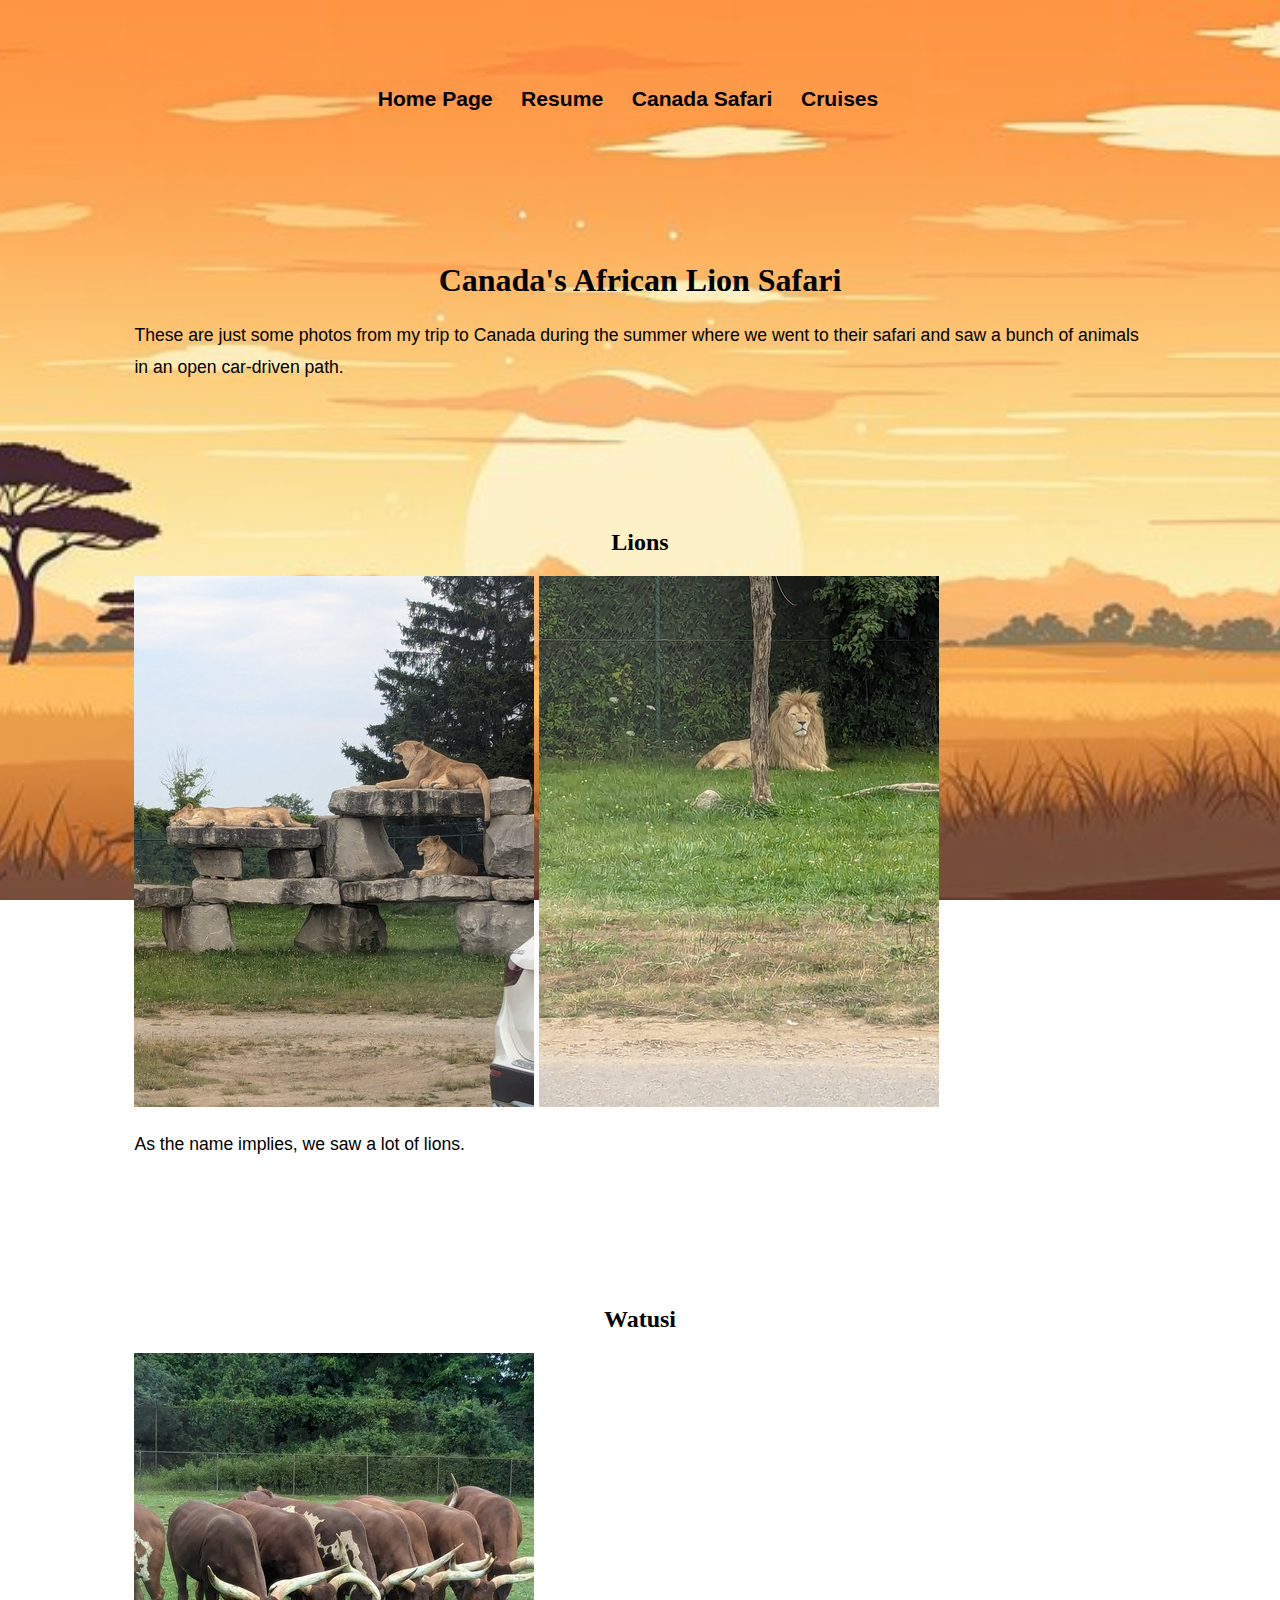
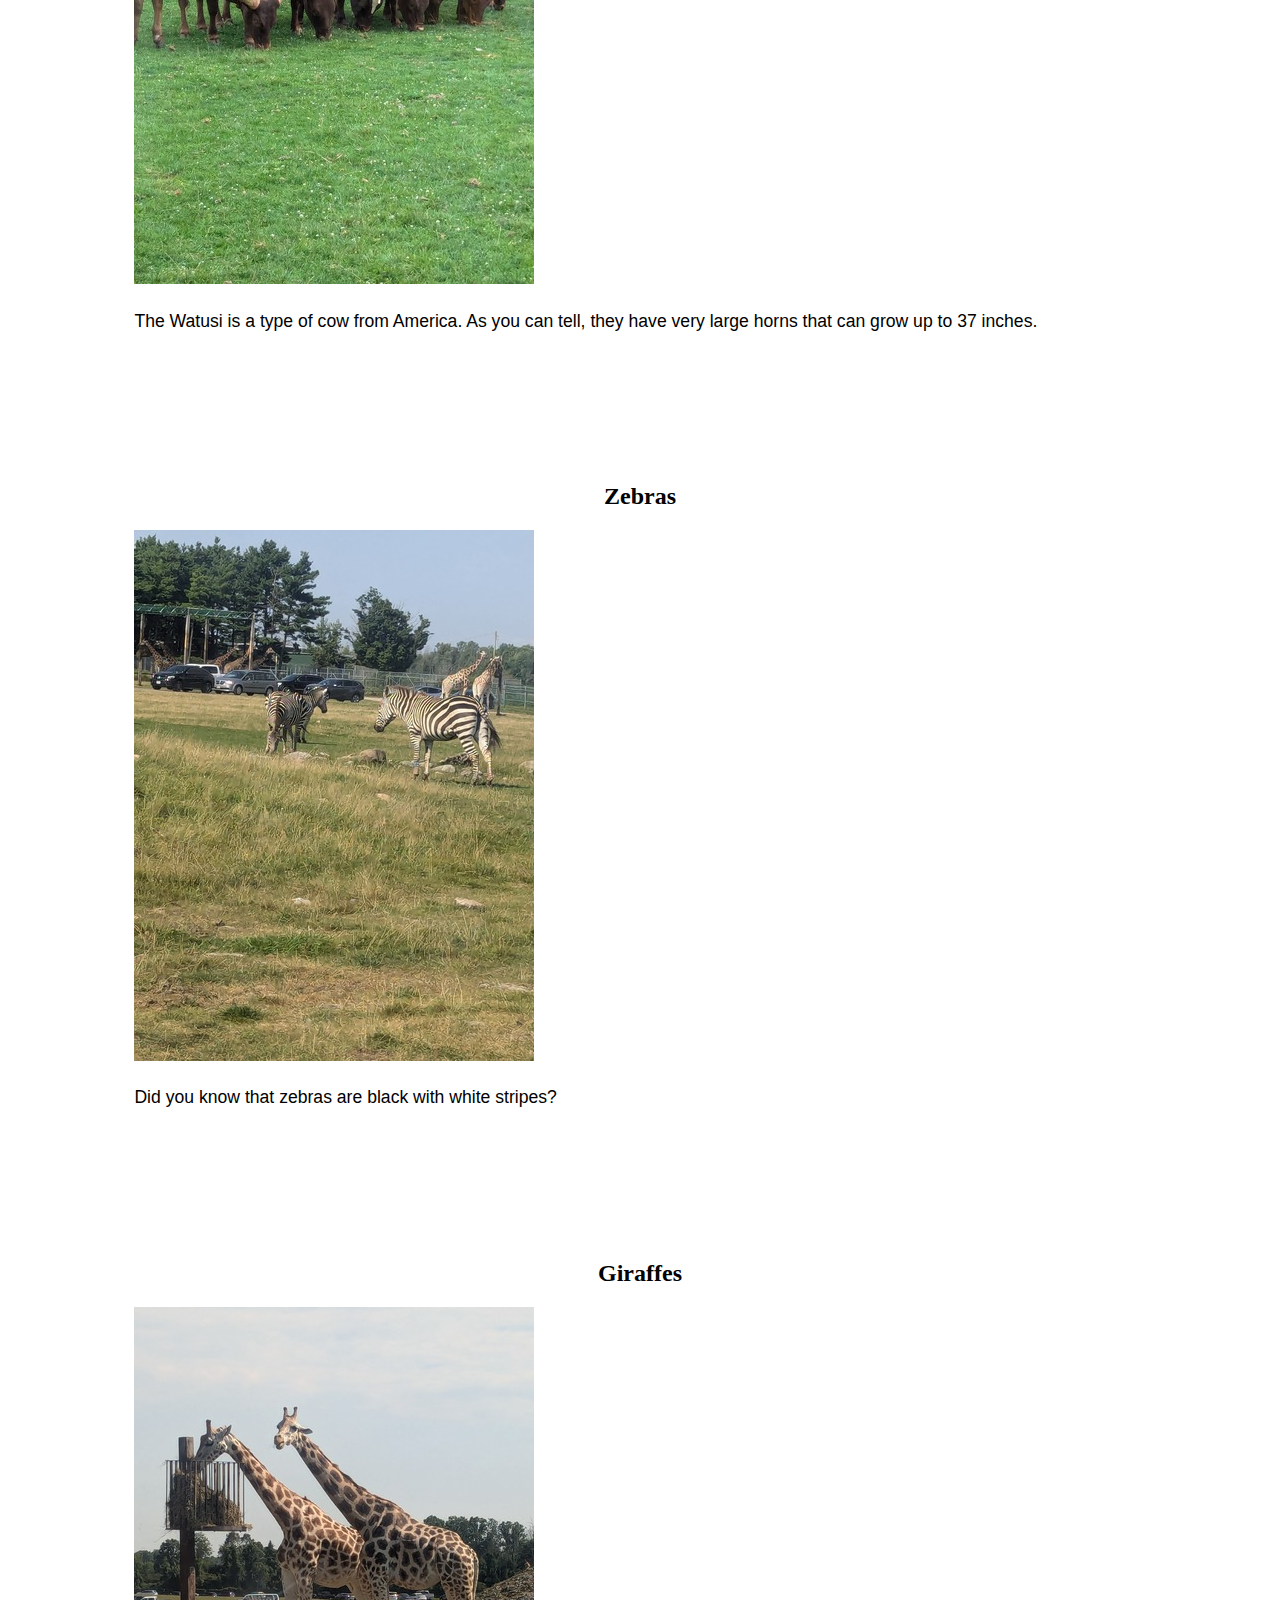
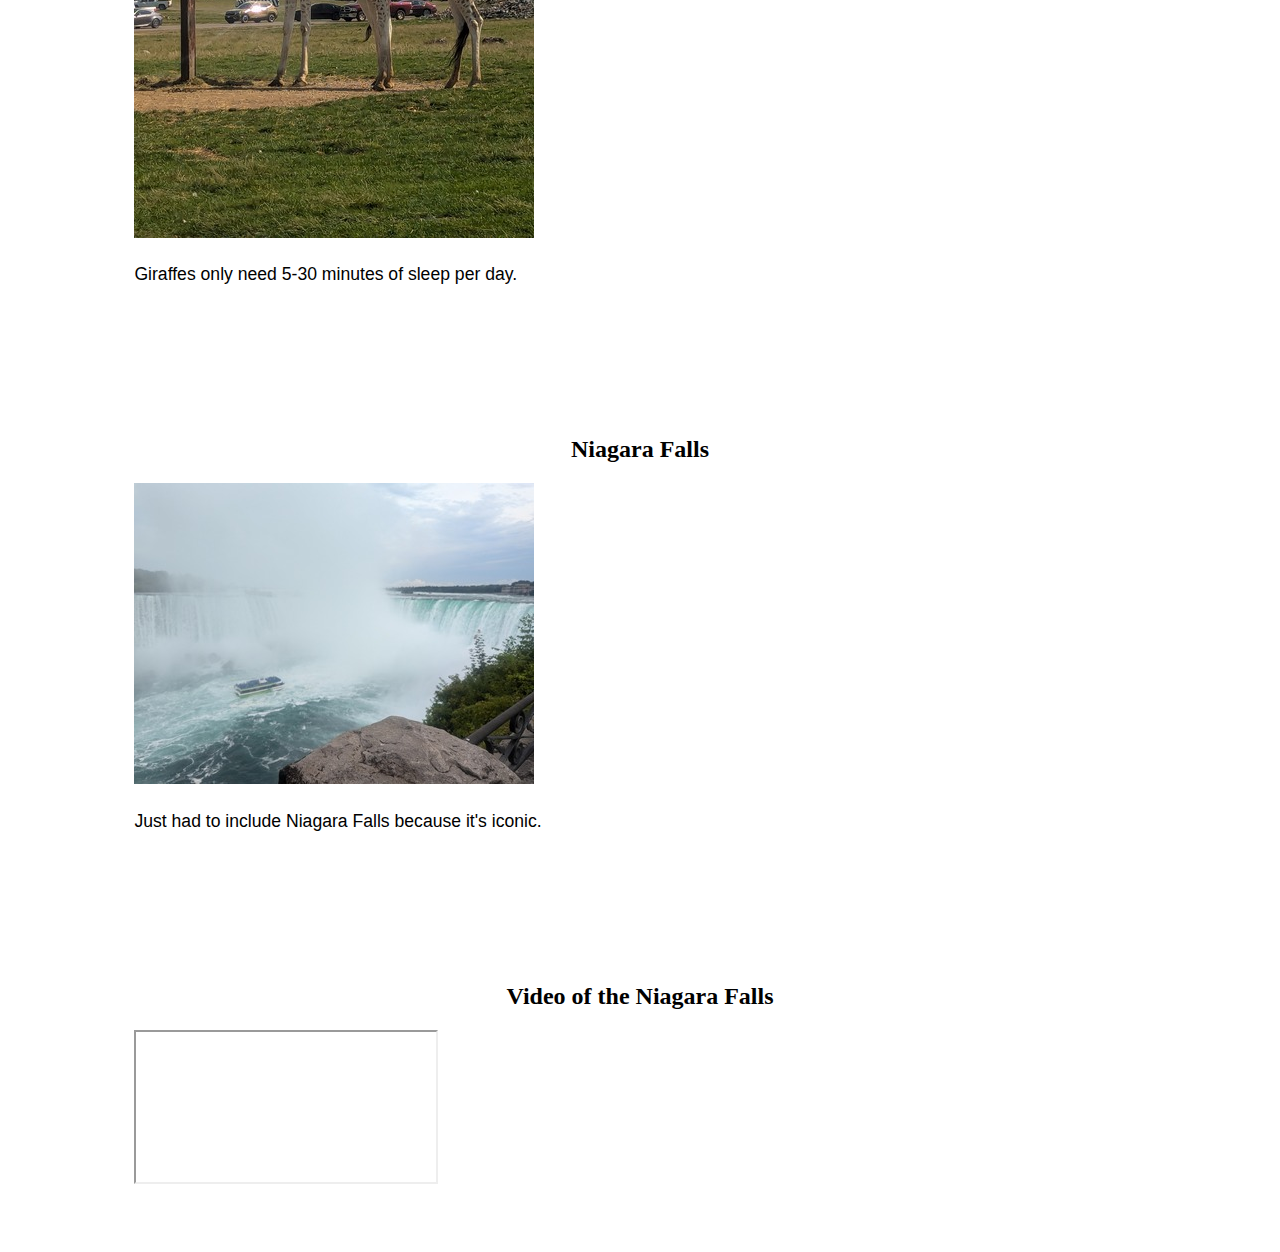
==== canada.html @ bb77d840 "uploaded project 2 files" ====
<!DOCTYPE html>
<html lang="en">
  <head>
    <meta charset="utf-8">
    <title>Canada</title>
    <link rel="stylesheet" href="css/reset.css">
    <link rel="stylesheet" href="css/styles.css">
  </head>

  <body class="safari-page">

    <section>
      <ul>
        <li><a href="index.html">Home Page</a></li>
        <li><a href="resume.html">Resume</a></li>
        <li><a href="canada.html">Canada Safari</a></li>
        <li><a href="cruise.html">Cruises</a></li>
      </ul>
    </section>

    <section>
      <h1>Canada's African Lion Safari</h1>
      <p>These are just some photos from my trip to Canada during the summer where we went to their safari and saw a bunch of animals in an open car-driven path.</p>
    </section>

    <section>
      <h2>Lions</h2>
      <img src="images/lion.jpg" alt="Lions at the safari">
      <img src="images/lion2.jpg" alt="Male lion">
      <p>As the name implies, we saw a lot of lions.</p>
    </section>

    <section>
      <h2>Watusi</h2>
      <img src="images/watusi.jpg" alt="Watusi">
      <p>The Watusi is a type of cow from America. As you can tell, they have very large horns that can grow up to 37 inches.</p>
    </section>

    <section>
      <h2>Zebras</h2>
      <img src="images/zebra.jpg" alt="Zebras in the African Lion Safari">
      <p>Did you know that zebras are black with white stripes?</p>
    </section>

    <section>
      <h2>Giraffes</h2>
      <img src="images/giraffe.jpg" alt="Giraffes in the African Lion Safari">
      <p>Giraffes only need 5-30 minutes of sleep per day.</p>
    </section>

    <section>
      <h2>Niagara Falls</h2>
      <img src="images/niagara.jpg" alt="Niagara Falls">
      <p>Just had to include Niagara Falls because it's iconic.</p>
    </section>

    <section>
      <h2>Video of the Niagara Falls</h2>
      <iframe src="https://www.youtube.com/embed/aM9Sb7kuQ64" title="Niagara Falls Pan video" allowfullscreen></iframe>
    </section>

  </body>
</html>
---- css/styles.css ----
body.cruise-page {
  background-image: url('../images/cruisebackground.jpg');
  background-size: cover;
  background-position: center;
  background-attachment: fixed;
  color: #00ff08;
}

body.home-page {
  background-image: url('../images/citybackground.jpg');
  background-size: cover;
  background-position: center;
  background-attachment: fixed;
  color: #000000;
}

body.safari-page {
  background-image: url('../images/safaribackground.jpg');
  background-size: cover;
  background-position: center;
  background-attachment: fixed;
  color: #000000;
}

body.resume-page {
  background-color: #ffffff;
  color: #000000;
}

body {
  font-family: "Arial", "Helvetica", sans-serif;
}

h1, h2, h3 {
  text-align: center;
  margin-top: 2rem;
  font-family: 'Georgia', serif;
}

section {
  margin: 2rem auto;
  padding: 2rem;
  max-width: 80%;
}

nav {
  text-align: center;
  margin: 1rem 0;
}

nav ul {
  list-style-type: none;
  padding: 0;
}

nav ul li {
  display: inline;
  margin-right: 2rem;
}

nav ul li a {
  color: #000000;
  text-decoration: none;
  font-weight: bold;
}

nav ul li a:hover {
  color: #ffcc00;
}

ul {
  list-style-type: none;
  padding: 0;
  text-align: center;
}

ul li {
  display: inline-block;
  margin-right: 1.5rem;
}

ul li a {
  color: #000000;
  text-decoration: none;
  font-weight: bold;
  font-size: 1.2em;
}

ul li a:hover {
  color: #ffcc00;
}

p, li {
  text-align: left;
  font-size: 1.1em;
  line-height: 1.8;
}

@media screen and (max-width: 768px) {
  section {
    max-width: 95%;
  }
  a {
    color: #0066cc;
    text-decoration: none;
  }
  a:hover {
    color: #ff6600;
    text-decoration: underline;
  }

  img {
    max-width: 100%;
    height: auto;
    border-radius: 10px;
  }

  ul li {
    margin-right: 8px;
  }
}
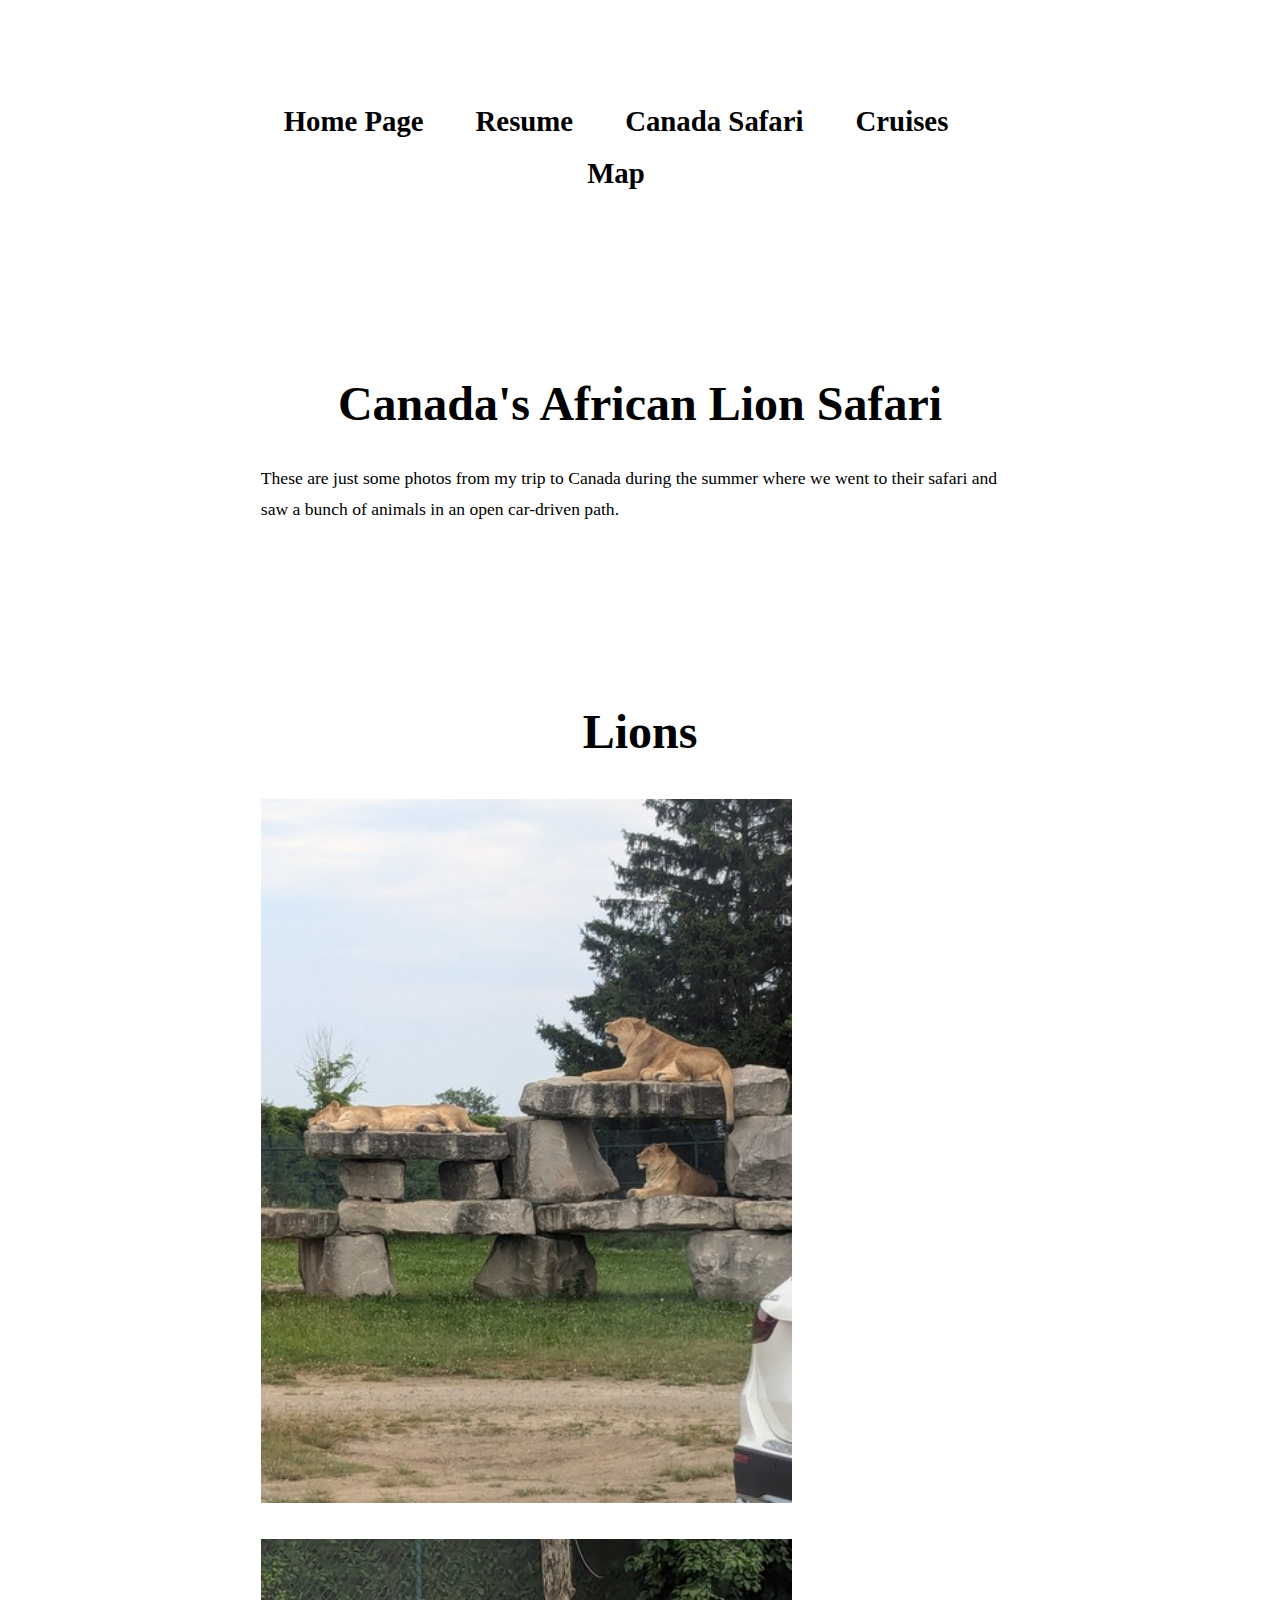
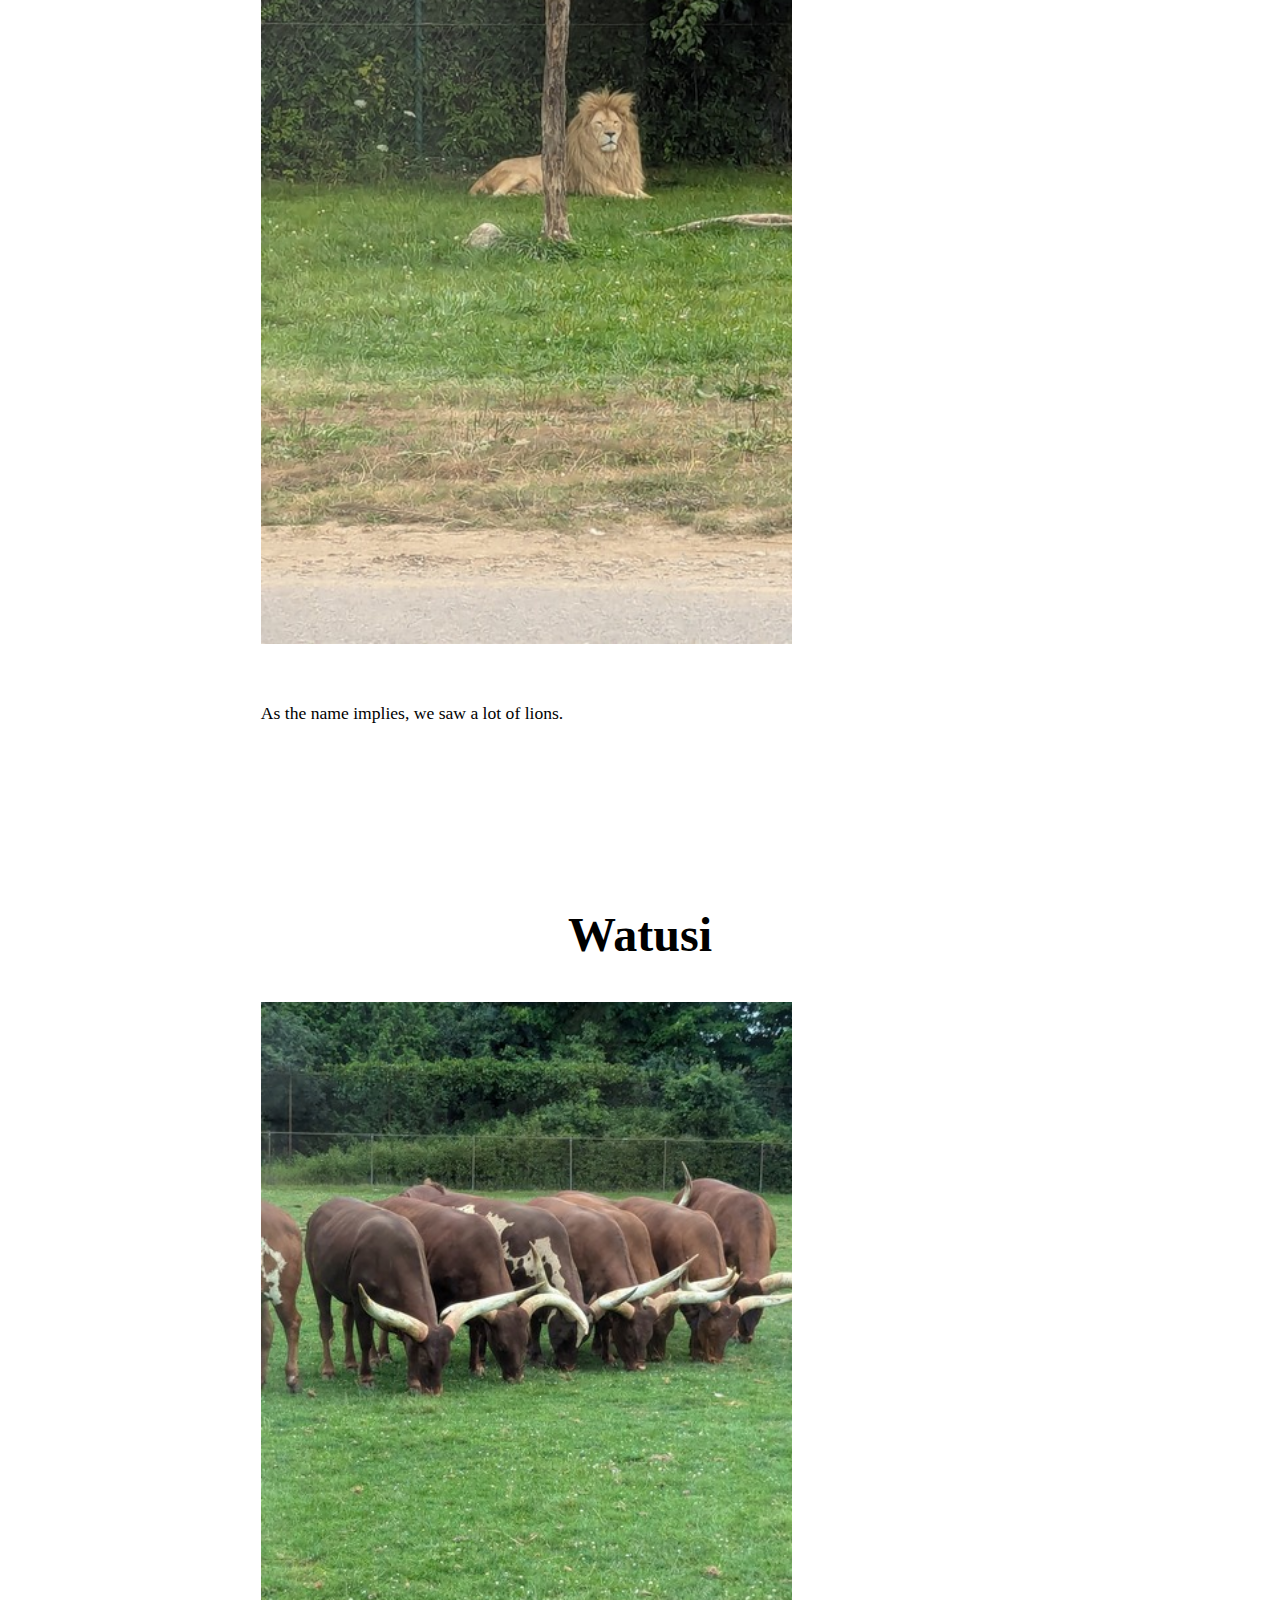
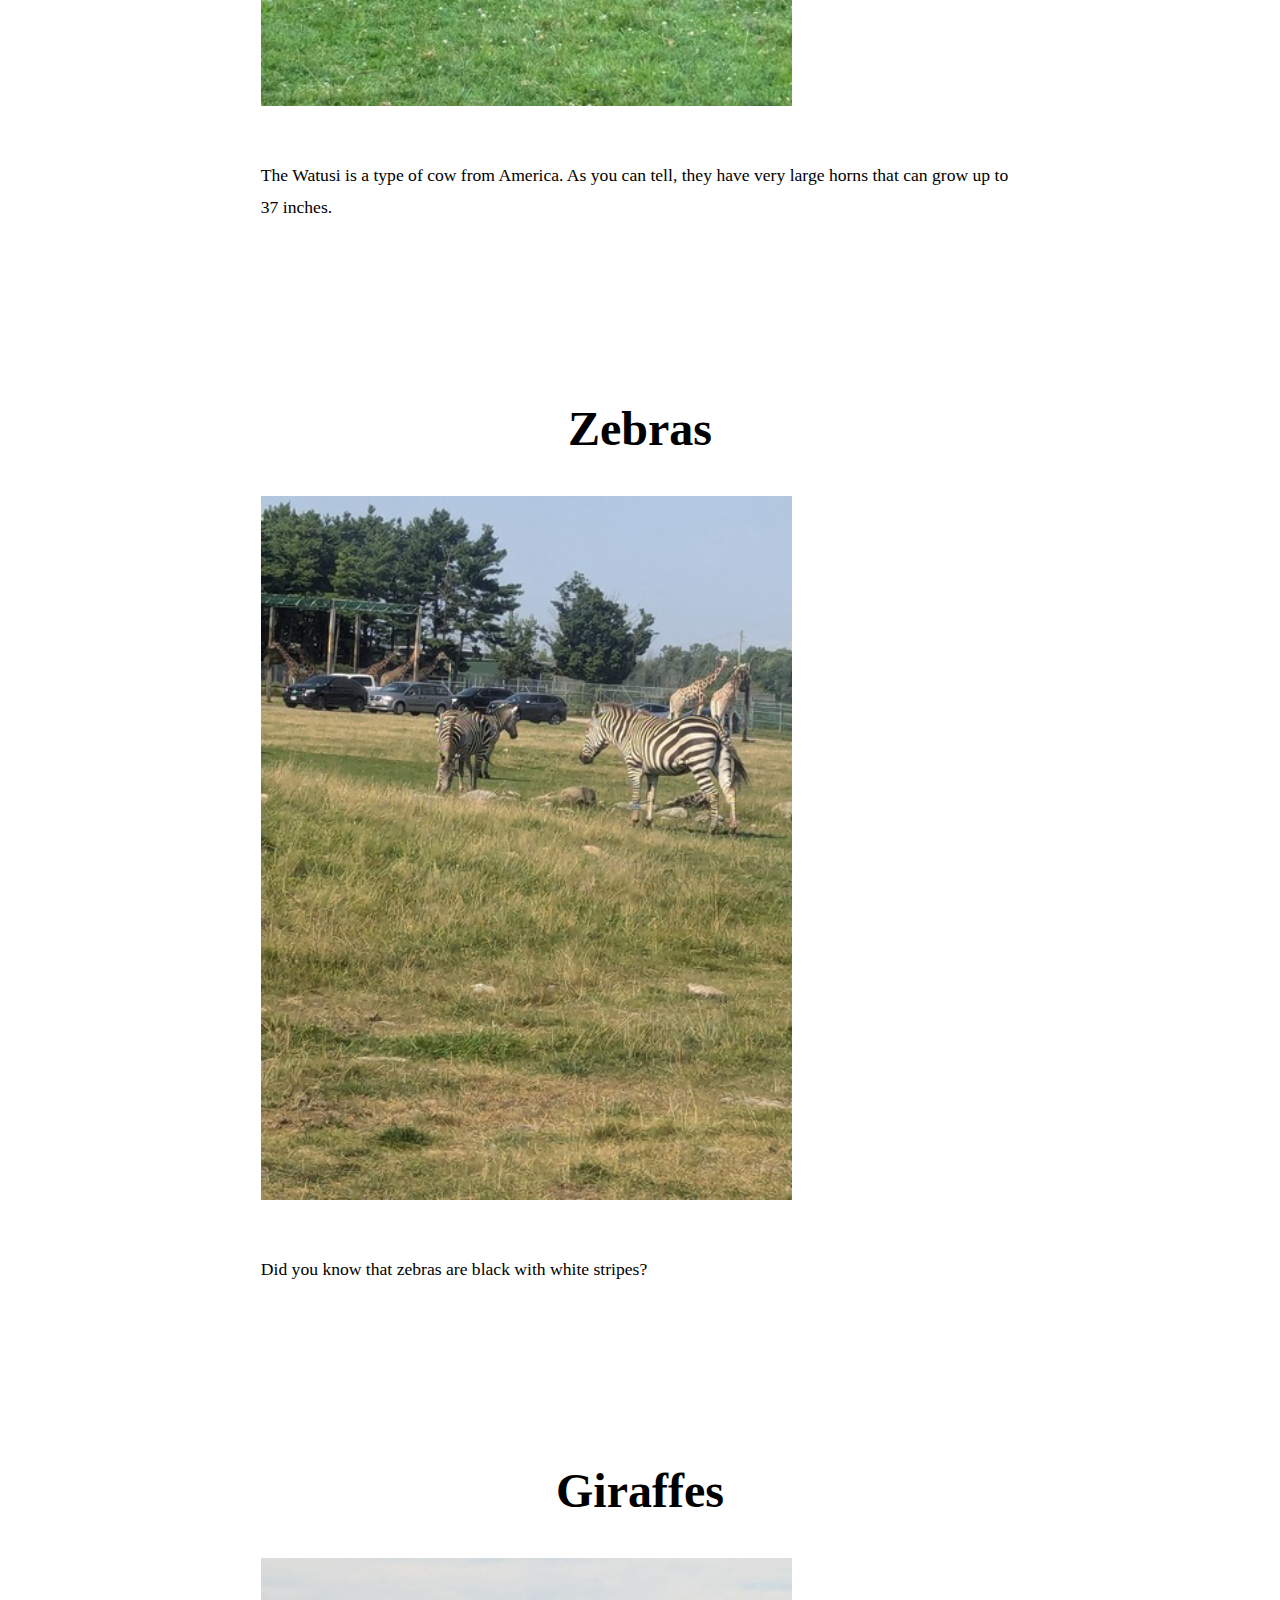
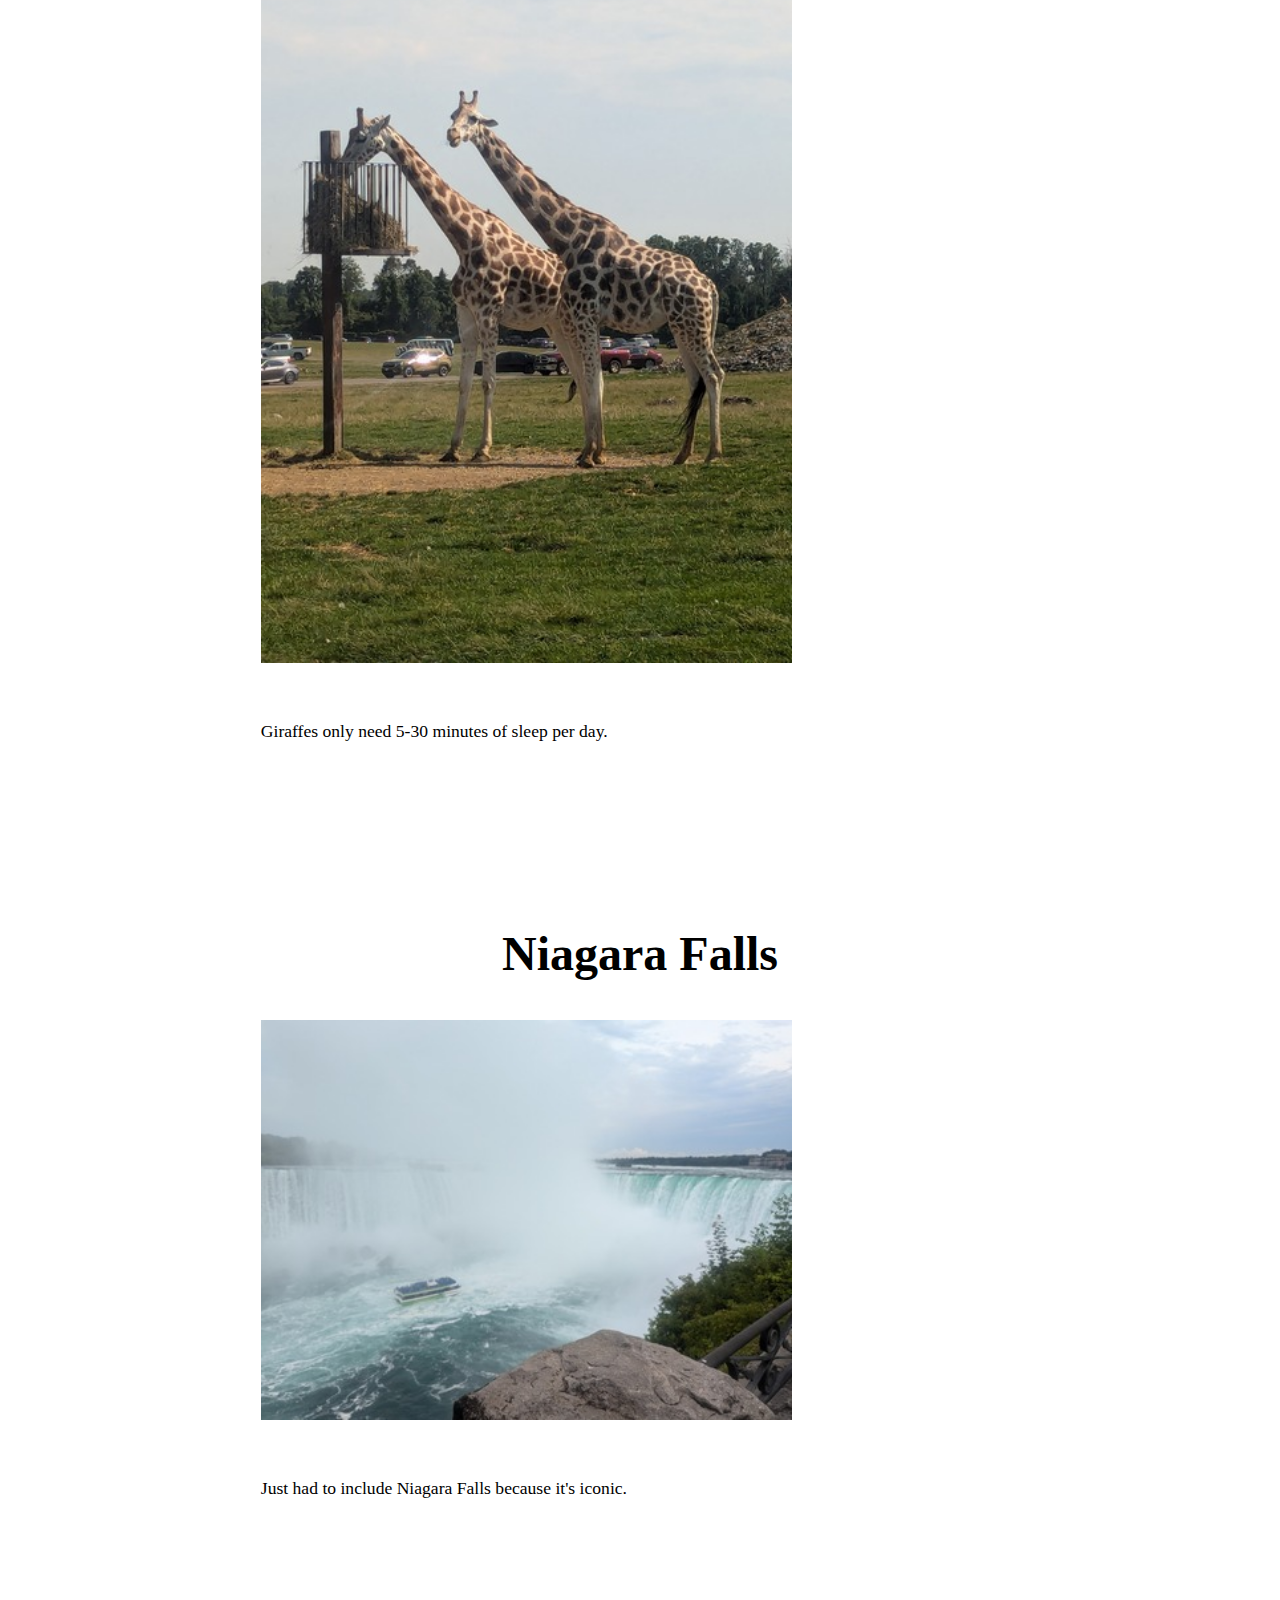
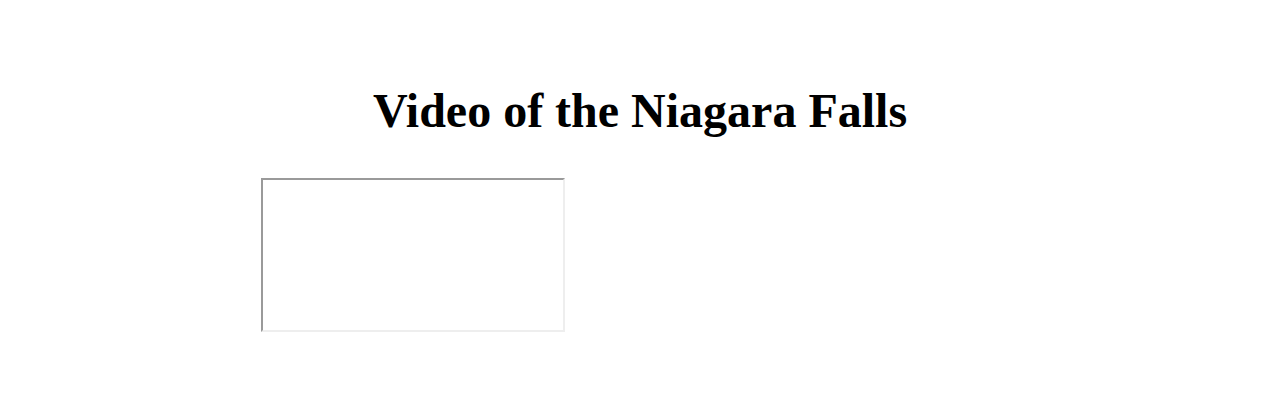
==== commit 7db8a827: "Added map to navigation" ====
--- a/canada.html
+++ b/canada.html
@@ -8,13 +8,13 @@
   </head>
 
   <body class="safari-page">
-
     <section>
       <ul>
         <li><a href="index.html">Home Page</a></li>
         <li><a href="resume.html">Resume</a></li>
         <li><a href="canada.html">Canada Safari</a></li>
         <li><a href="cruise.html">Cruises</a></li>
+		<li><a href="map.html">Map</a></li>
       </ul>
     </section>
 
@@ -58,6 +58,5 @@
       <h2>Video of the Niagara Falls</h2>
       <iframe src="https://www.youtube.com/embed/aM9Sb7kuQ64" title="Niagara Falls Pan video" allowfullscreen></iframe>
     </section>
-
   </body>
 </html>
--- a/css/styles.css
+++ b/css/styles.css
@@ -1,34 +1,10 @@
+
 body.cruise-page {
   background-image: url('../images/cruisebackground.jpg');
   background-size: cover;
   background-position: center;
   background-attachment: fixed;
   color: #00ff08;
-}
-
-body.home-page {
-  background-image: url('../images/citybackground.jpg');
-  background-size: cover;
-  background-position: center;
-  background-attachment: fixed;
-  color: #000000;
-}
-
-body.safari-page {
-  background-image: url('../images/safaribackground.jpg');
-  background-size: cover;
-  background-position: center;
-  background-attachment: fixed;
-  color: #000000;
-}
-
-body.resume-page {
-  background-color: #ffffff;
-  color: #000000;
-}
-
-body {
-  font-family: "Arial", "Helvetica", sans-serif;
 }
 
 h1, h2, h3 {
@@ -96,26 +72,105 @@
   line-height: 1.8;
 }
 
+
 @media screen and (max-width: 768px) {
   section {
     max-width: 95%;
+    padding: 1rem;
   }
-  a {
-    color: #0066cc;
-    text-decoration: none;
-  }
-  a:hover {
-    color: #ff6600;
-    text-decoration: underline;
+
+  h1, h2, h3 {
+    font-size: 1.5em;
   }
 
   img {
     max-width: 100%;
     height: auto;
-    border-radius: 10px;
+    margin-bottom: 1rem;
   }
 
   ul li {
     margin-right: 8px;
+    font-size: 1em;
+  }
+
+  nav ul li {
+    display: block;
+    margin-bottom: 10px;
+  }
+
+  nav ul li a {
+    font-size: 1.2em;
   }
 }
+
+
+@media screen and (min-width: 1024px) {
+  body.cruise-page {
+    background-size: cover;
+  }
+
+  section {
+    max-width: 70%;
+    padding: 2rem;
+  }
+
+  h1, h2, h3 {
+    font-size: 2.5em;
+  }
+
+  img {
+    width: 80%;
+    height: auto;
+    margin-bottom: 1.5rem;
+  }
+
+  ul li {
+    font-size: 1.4em;
+    margin-right: 2rem;
+  }
+
+  nav ul li {
+    display: inline-block;
+    margin-right: 2rem;
+  }
+
+  nav ul li a {
+    font-size: 1.4em;
+  }
+}
+
+
+@media screen and (min-width: 1280px) {
+  body.cruise-page {
+    background-size: contain;
+  }
+
+  section {
+    max-width: 60%;
+    padding: 3rem;
+  }
+
+  h1, h2, h3 {
+    font-size: 3em;
+  }
+
+  img {
+    width: 70%;
+    margin-bottom: 2rem;
+  }
+
+  ul li {
+    font-size: 1.5em;
+    margin-right: 3rem;
+  }
+
+  nav ul li {
+    display: inline-block;
+    margin-right: 3rem;
+  }
+
+  nav ul li a {
+    font-size: 1.5em;
+  }
+}
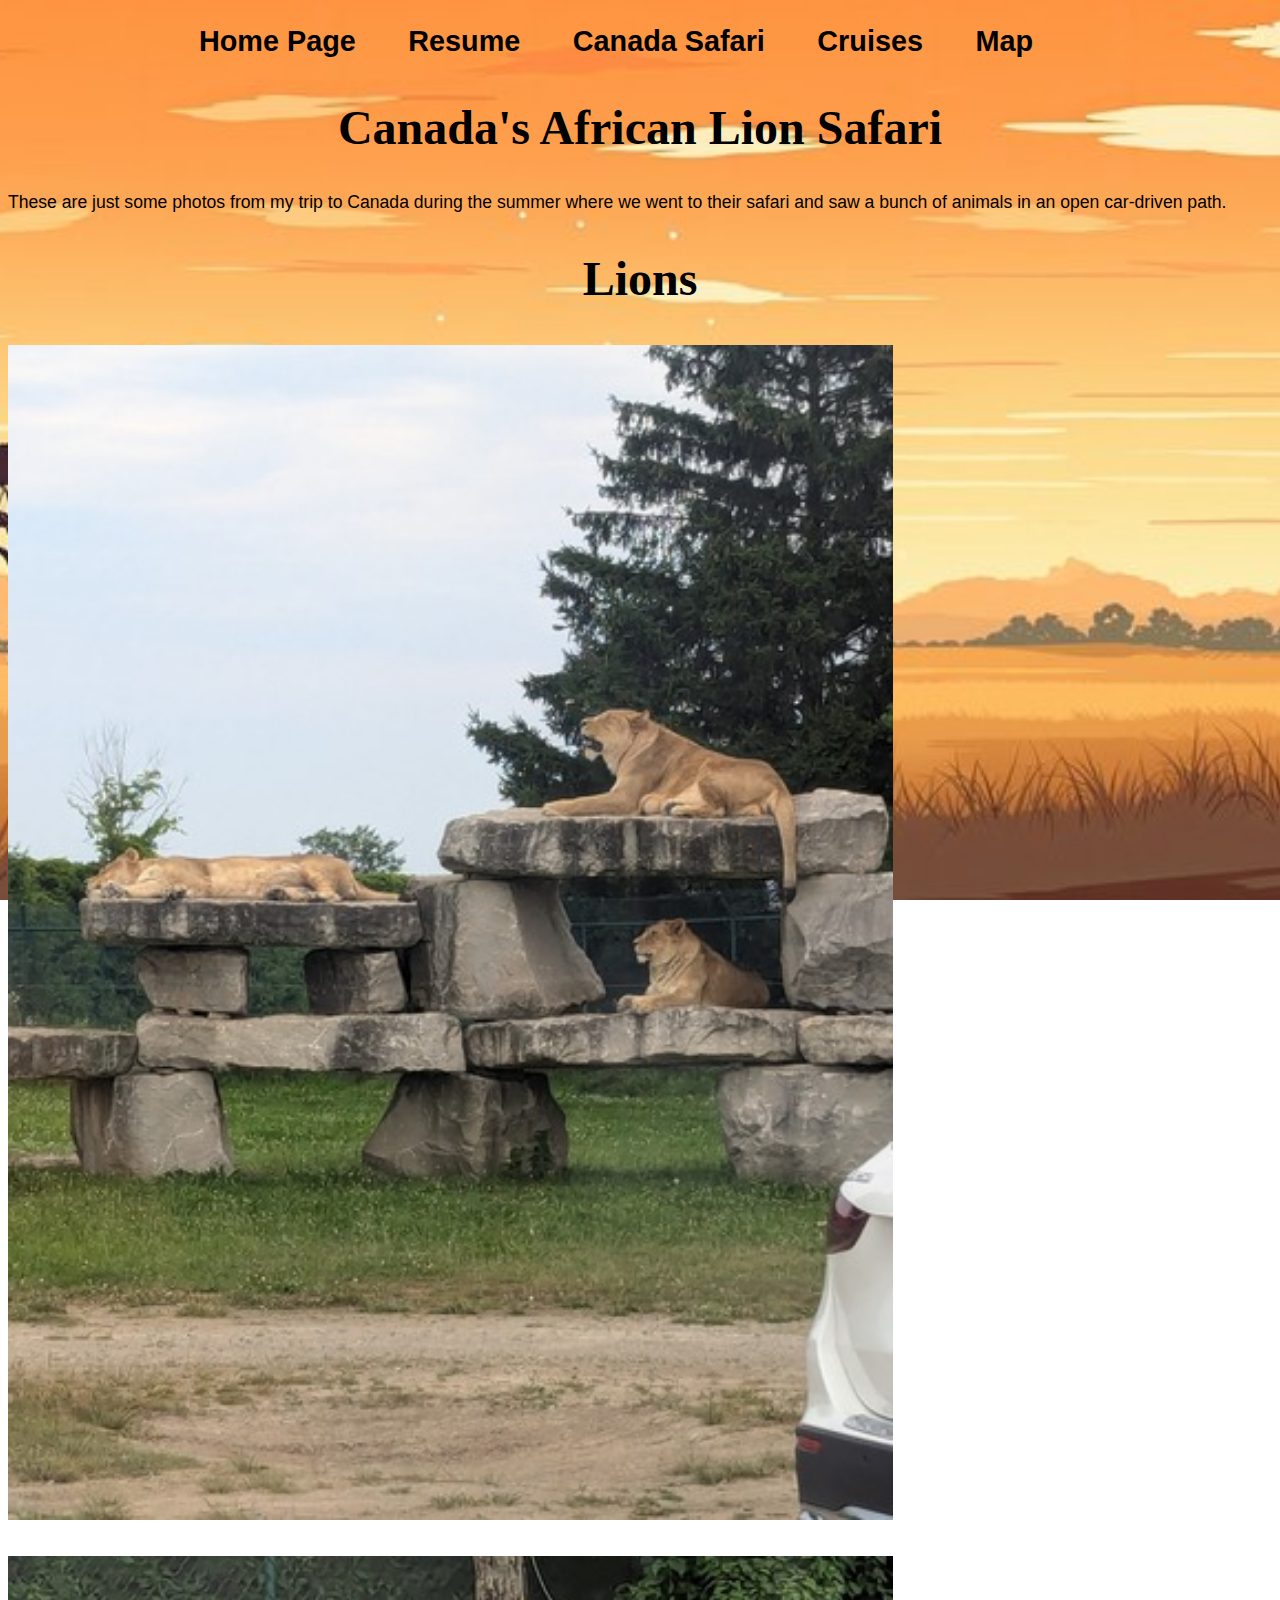
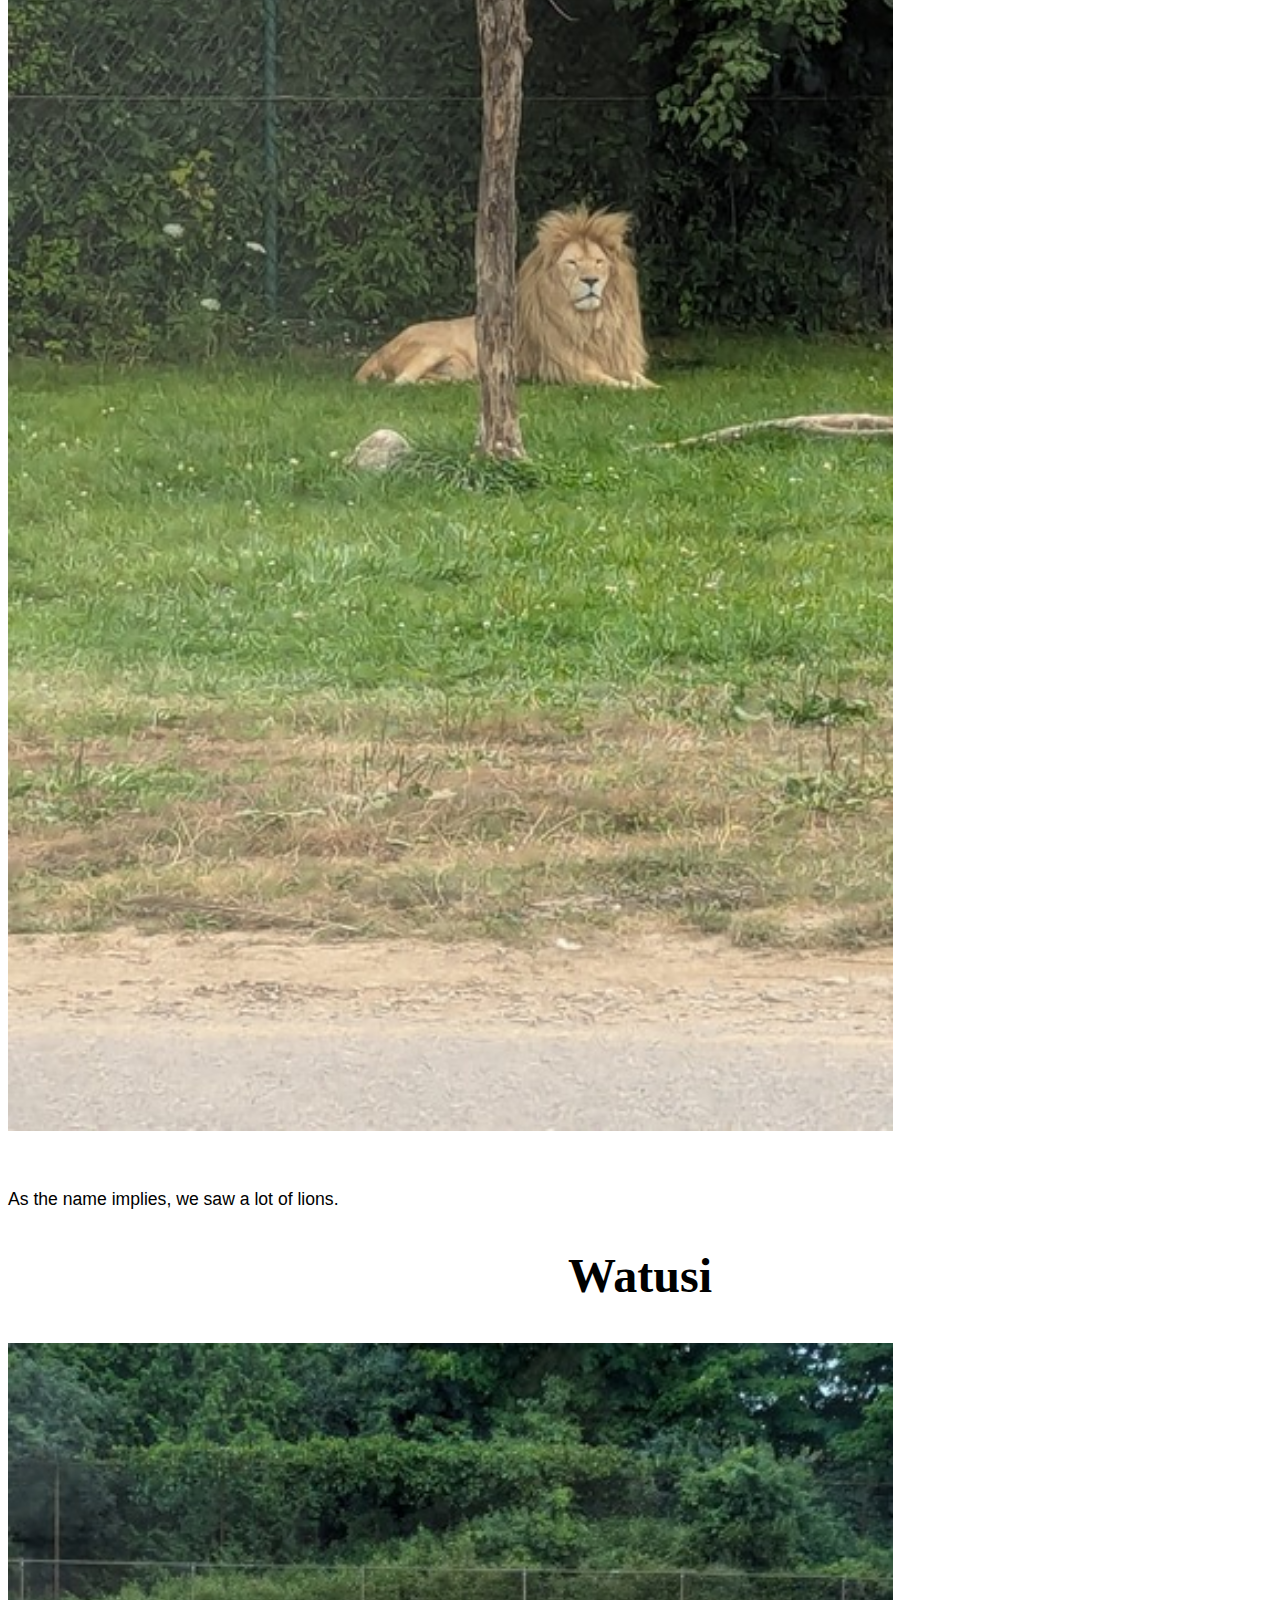
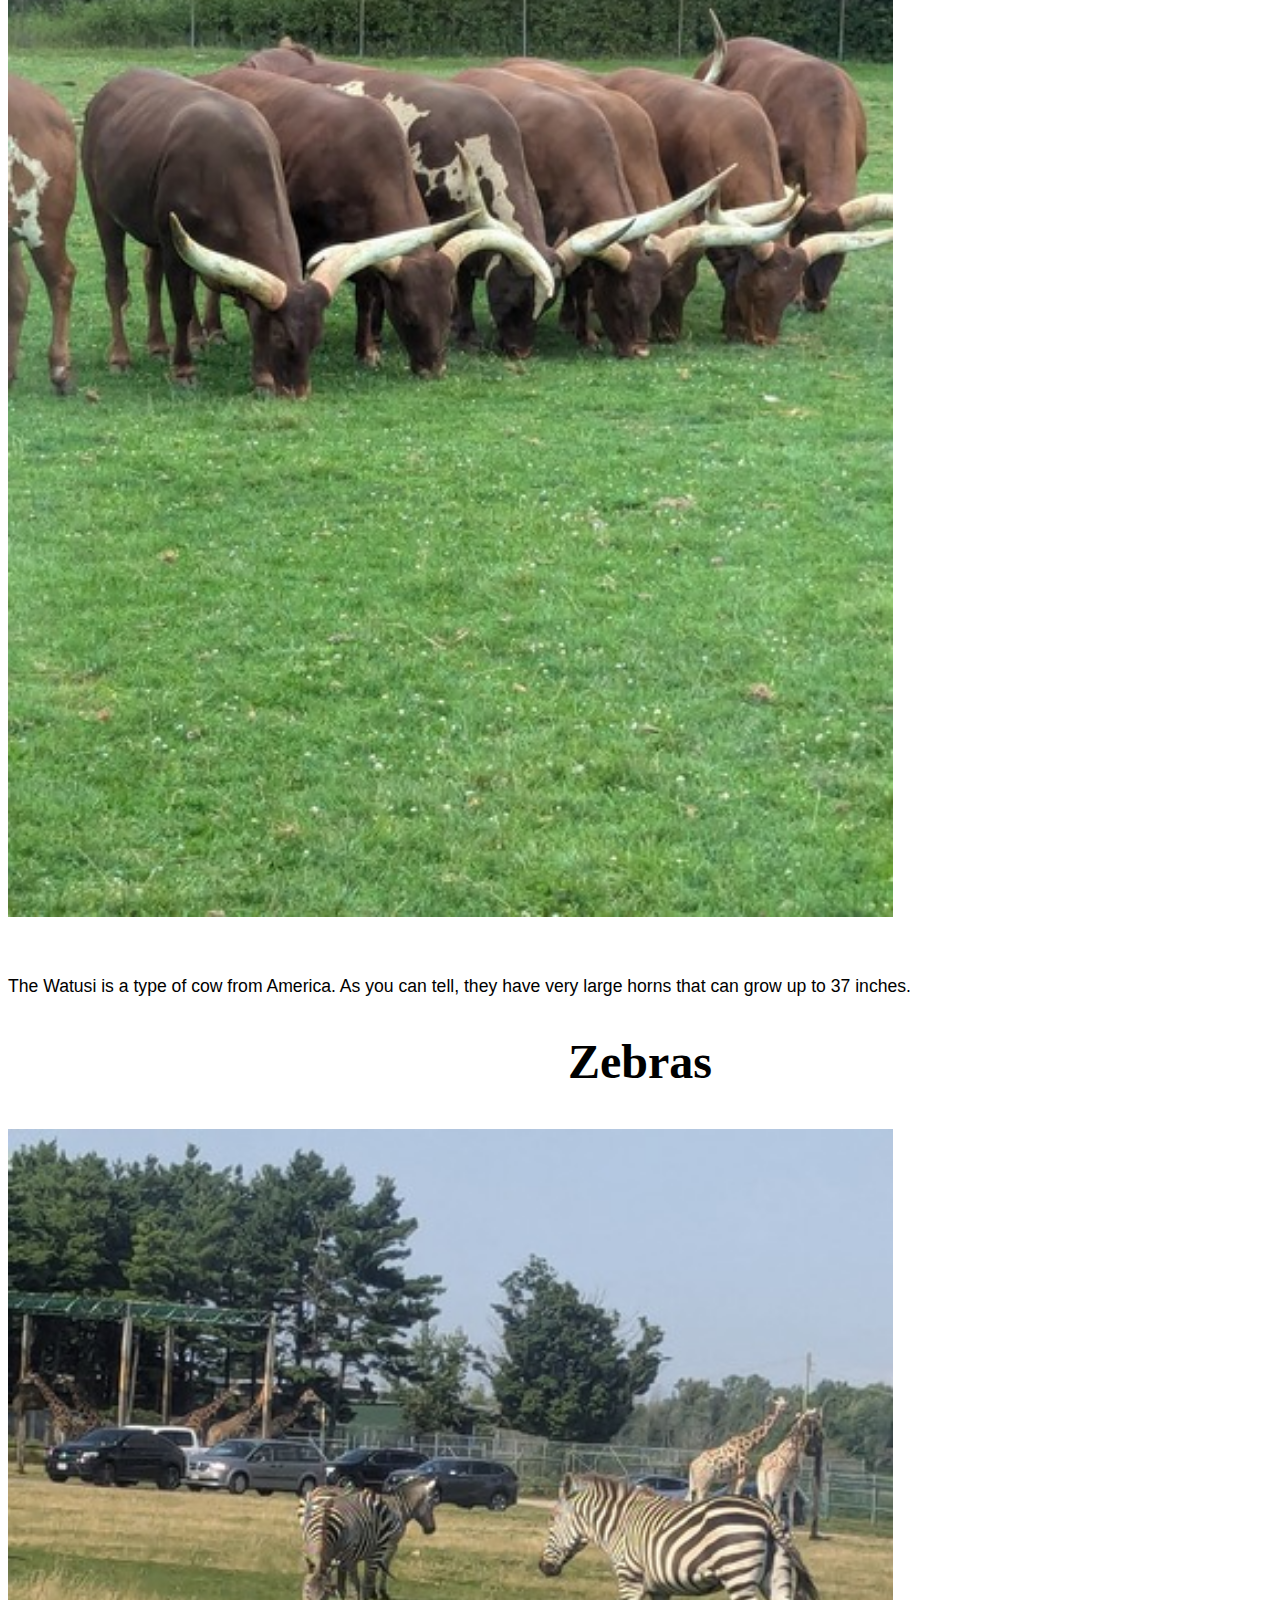
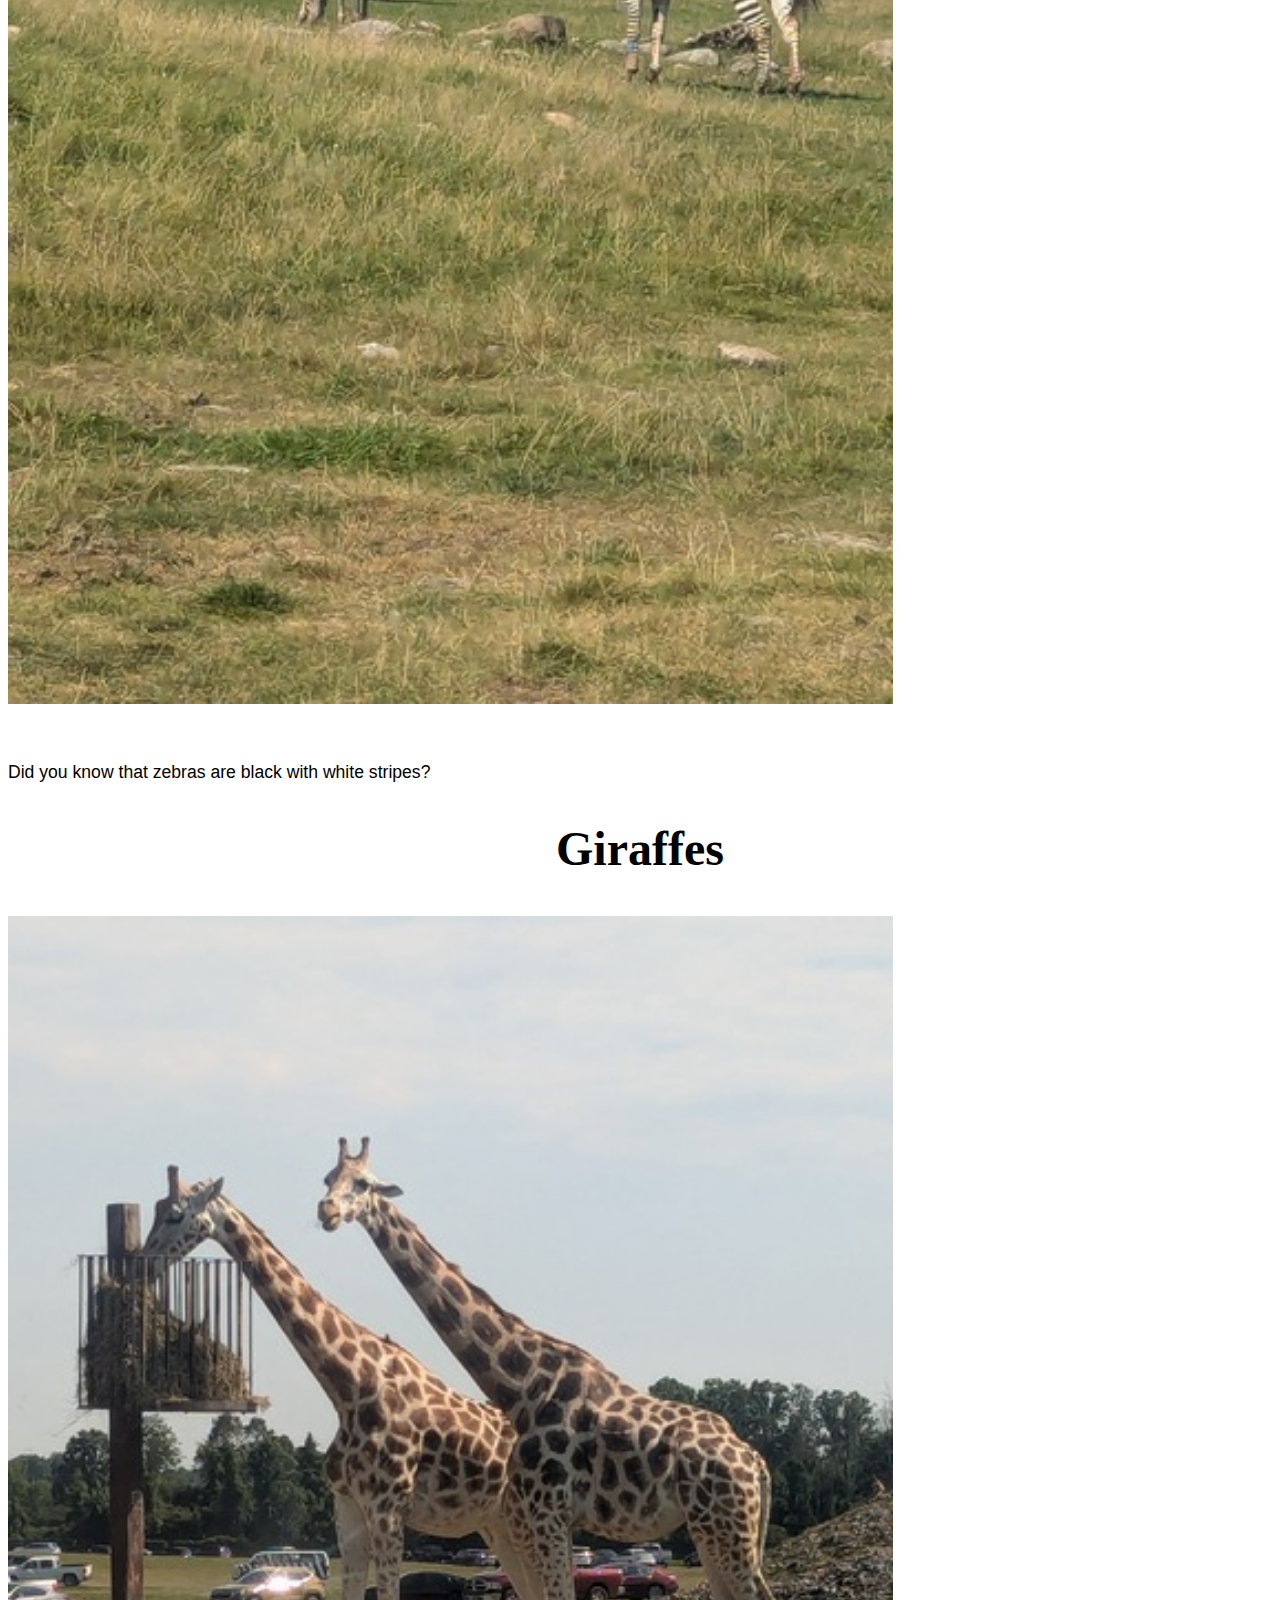
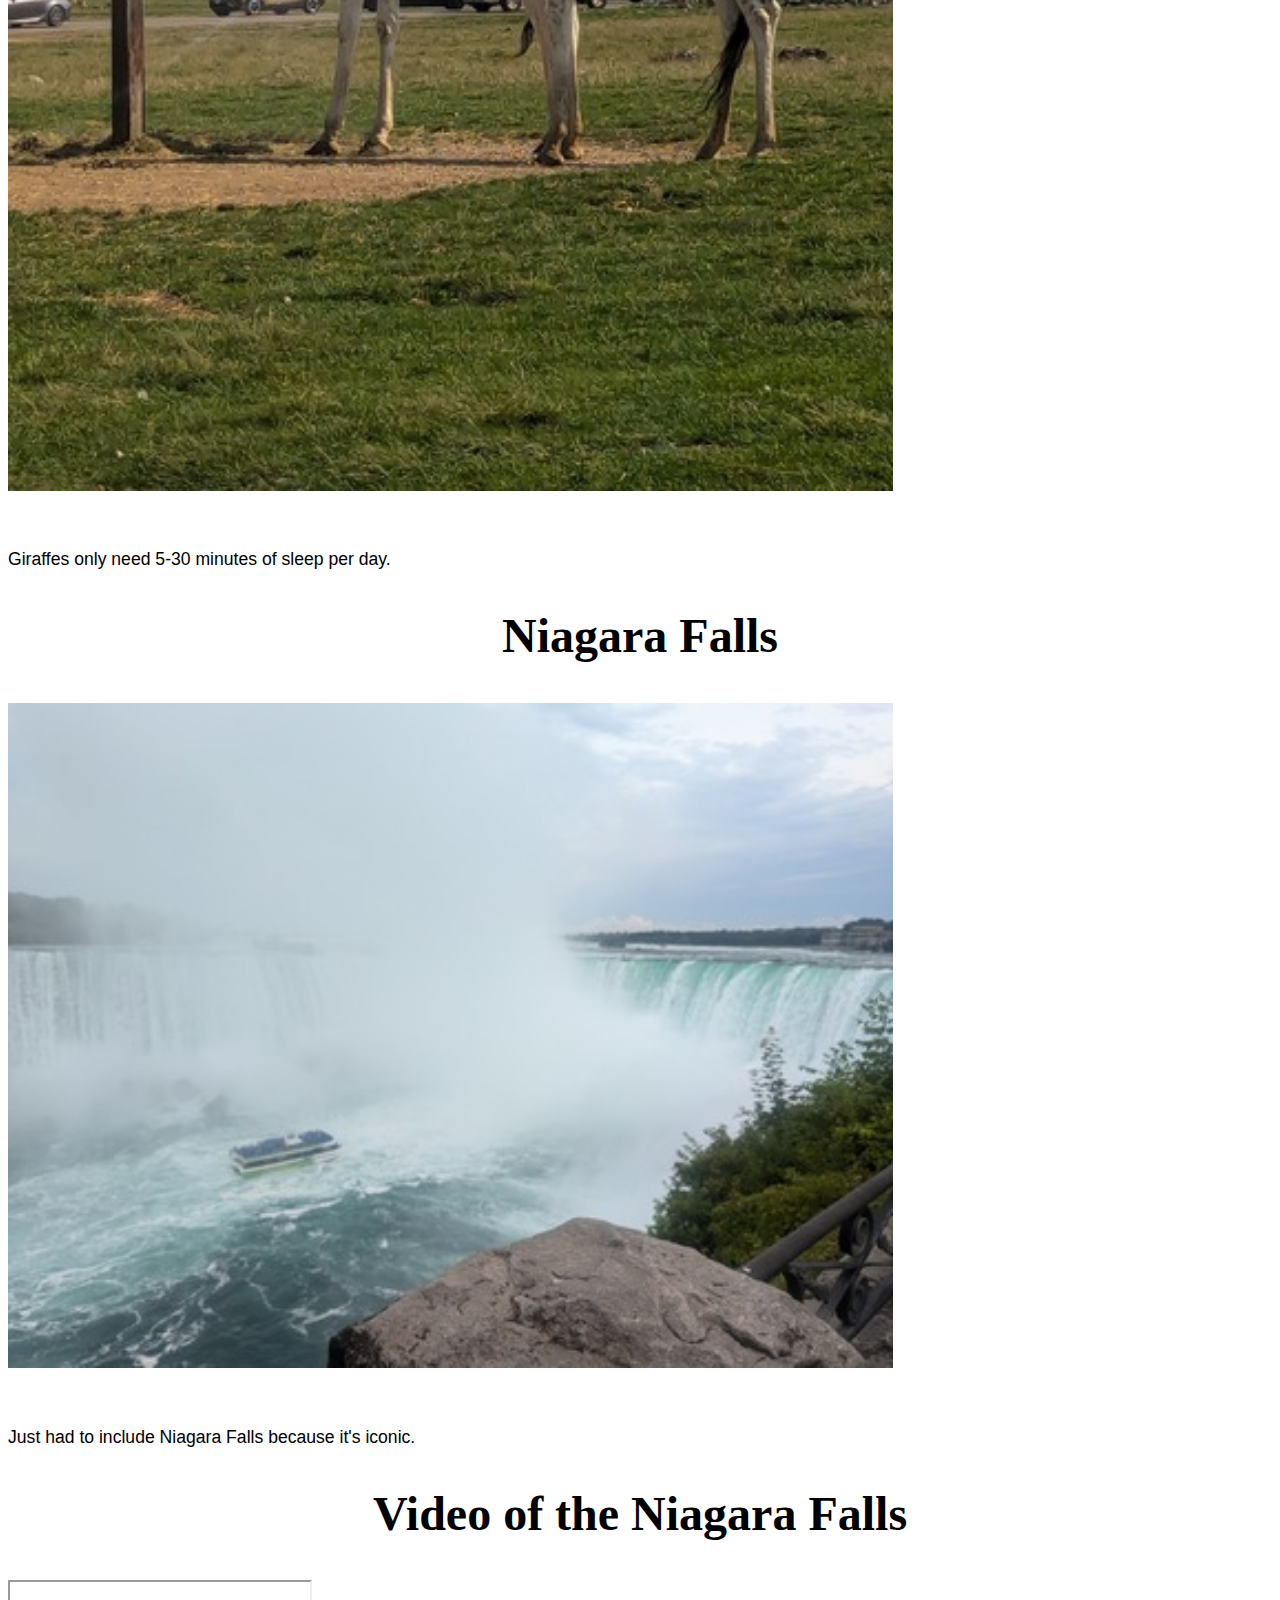
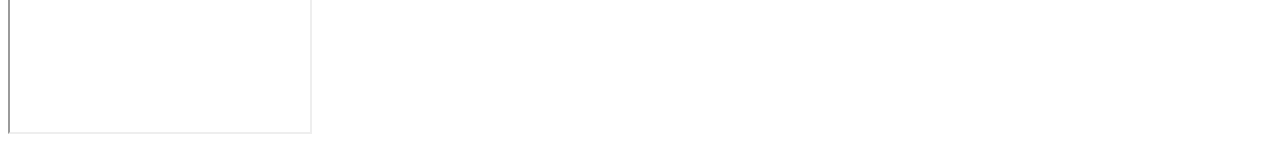
==== commit b2c25d3d: "html warning fix" ====
--- a/canada.html
+++ b/canada.html
@@ -5,58 +5,59 @@
     <title>Canada</title>
     <link rel="stylesheet" href="css/reset.css">
     <link rel="stylesheet" href="css/styles.css">
+    <script src="js/script.js" defer></script>
   </head>
 
   <body class="safari-page">
-    <section>
+    <div>
       <ul>
         <li><a href="index.html">Home Page</a></li>
         <li><a href="resume.html">Resume</a></li>
         <li><a href="canada.html">Canada Safari</a></li>
         <li><a href="cruise.html">Cruises</a></li>
-		<li><a href="map.html">Map</a></li>
+        <li><a href="map.html">Map</a></li>
       </ul>
-    </section>
+    </div>
 
-    <section>
+    <div>
       <h1>Canada's African Lion Safari</h1>
       <p>These are just some photos from my trip to Canada during the summer where we went to their safari and saw a bunch of animals in an open car-driven path.</p>
-    </section>
+    </div>
 
-    <section>
+    <div>
       <h2>Lions</h2>
       <img src="images/lion.jpg" alt="Lions at the safari">
       <img src="images/lion2.jpg" alt="Male lion">
       <p>As the name implies, we saw a lot of lions.</p>
-    </section>
+    </div>
 
-    <section>
+    <div>
       <h2>Watusi</h2>
       <img src="images/watusi.jpg" alt="Watusi">
       <p>The Watusi is a type of cow from America. As you can tell, they have very large horns that can grow up to 37 inches.</p>
-    </section>
+    </div>
 
-    <section>
+    <div>
       <h2>Zebras</h2>
       <img src="images/zebra.jpg" alt="Zebras in the African Lion Safari">
       <p>Did you know that zebras are black with white stripes?</p>
-    </section>
+    </div>
 
-    <section>
+    <div>
       <h2>Giraffes</h2>
       <img src="images/giraffe.jpg" alt="Giraffes in the African Lion Safari">
       <p>Giraffes only need 5-30 minutes of sleep per day.</p>
-    </section>
+    </div>
 
-    <section>
+    <div>
       <h2>Niagara Falls</h2>
       <img src="images/niagara.jpg" alt="Niagara Falls">
       <p>Just had to include Niagara Falls because it's iconic.</p>
-    </section>
+    </div>
 
-    <section>
+    <div>
       <h2>Video of the Niagara Falls</h2>
       <iframe src="https://www.youtube.com/embed/aM9Sb7kuQ64" title="Niagara Falls Pan video" allowfullscreen></iframe>
-    </section>
+    </div>
   </body>
 </html>
--- a/css/styles.css
+++ b/css/styles.css
@@ -1,3 +1,6 @@
+body {
+  font-family: "Arial", "Helvetica", sans-serif;
+}
 
 body.cruise-page {
   background-image: url('../images/cruisebackground.jpg');
@@ -7,6 +10,27 @@
   color: #00ff08;
 }
 
+body.home-page {
+  background-image: url('../images/citybackground.jpg');
+  background-size: cover;
+  background-position: center;
+  background-attachment: fixed;
+  color: #000000;
+}
+
+body.safari-page {
+  background-image: url('../images/safaribackground.jpg');
+  background-size: cover;
+  background-position: center;
+  background-attachment: fixed;
+  color: #000000;
+}
+
+body.resume-page {
+  background-color: #ffffff;
+  color: #000000;
+}
+
 h1, h2, h3 {
   text-align: center;
   margin-top: 2rem;
@@ -72,7 +96,6 @@
   line-height: 1.8;
 }
 
-
 @media screen and (max-width: 768px) {
   section {
     max-width: 95%;
@@ -104,7 +127,6 @@
   }
 }
 
-
 @media screen and (min-width: 1024px) {
   body.cruise-page {
     background-size: cover;
@@ -140,7 +162,6 @@
   }
 }
 
-
 @media screen and (min-width: 1280px) {
   body.cruise-page {
     background-size: contain;
@@ -174,3 +195,73 @@
     font-size: 1.5em;
   }
 }
+
+.slider {
+  position: relative;
+  width: 100%;
+  max-width: 600px;
+  margin: auto;
+  overflow: hidden;
+}
+
+.slider img {
+  width: 100%;
+  display: none;
+}
+
+.slider img.active {
+  display: block;
+}
+
+button.prev, button.next {
+  position: absolute;
+  top: 50%;
+  transform: translateY(-50%);
+  background-color: rgba(0, 0, 0, 0.5);
+  color: white;
+  border: none;
+  padding: 10px;
+  cursor: pointer;
+  font-size: 18px;
+  z-index: 10;
+}
+
+button.prev {
+  left: 10px;
+}
+
+button.next {
+  right: 10px;
+}
+
+.slider-controls {
+  display: flex;
+  justify-content: space-between;
+  position: relative;
+  margin-top: 10px;
+}
+
+button.prev-bottom, button.next-bottom {
+  background-color: rgba(0, 0, 0, 0.5);
+  color: white;
+  border: none;
+  padding: 10px;
+  cursor: pointer;
+  font-size: 18px;
+}
+
+#map {
+  height: 500px;
+  width: 100%;
+  margin: 20px 0;
+}
+
+.landmarks {
+  list-style-type: none;
+  padding: 0;
+}
+
+.landmarks li {
+  margin: 5px 0;
+  font-weight: bold;
+}
